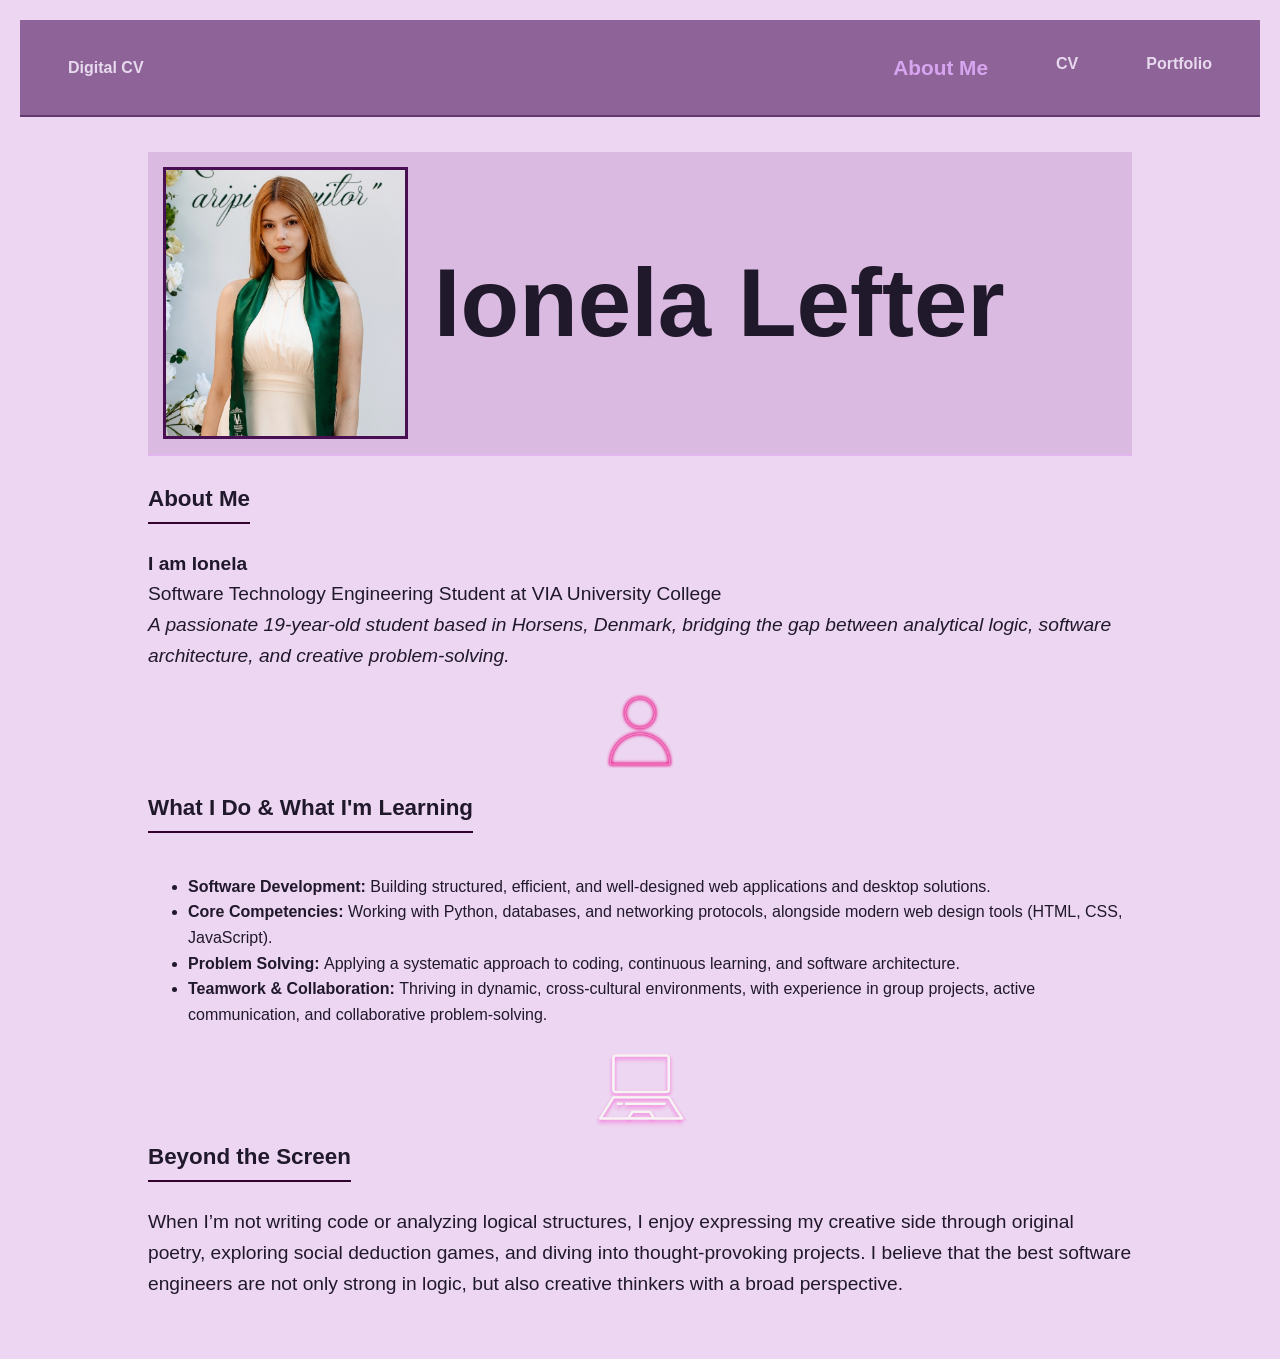
==== about-me-page.html @ 6c9fb8da "Add files via upload" ====
<!DOCTYPE html>
<html lang="en">

   <head>
      <meta charset="utf-8">
      <title> About Page </title>
      <link href="css/styles.css" type="text/css" rel="stylesheet">
   </head>

   <body class="about_page">

        <nav>
         <div>
            <a href="digital-cv-page.html"> Digital CV </a>
         </div>
         <ul>
            <!-- links to the other 3 pages -->
            <li> <a href="about-me-page.html"> About Me </a> </li>
            <li> <a href="cv-page.html"> CV</a> </li>
            <li> <a href="portfolio-page.html"> Portfolio </a> </li>
         </ul>
      </nav>

      <div class="all_info">

         <div class="me">

            <div class="images">
               <img src="images/MyPhoto.jpg" alt="My Photo">
            </div>
            <div class="name">
               Ionela Lefter
            </div>

         </div>

         <div class="underlined">
           <b> About Me </b>
         </div>
         <div class="short_info">
            <b> I am Ionela</b> <br>
            Software Technology Engineering Student at VIA University College <br>
            <i>A passionate 19-year-old student based in Horsens, Denmark, bridging the gap between analytical logic, software architecture, and creative problem-solving.</i>
         </div>

         <div class="icons">
            <img src="images/usericon.png" alt="User Icon">
         </div>

         <div class="underlined">
            <b>What I Do & What I'm Learning</b>
         </div>
         <div class="short-info"> 
             <ul>
                <li> <b> Software Development: </b> Building structured, efficient, and well-designed web applications and desktop solutions. </li>
                <li> <b> Core Competencies: </b> Working with Python, databases, and networking protocols, alongside modern web design tools (HTML, CSS, JavaScript).</li>
                <li> <b> Problem Solving: </b> Applying a systematic approach to coding, continuous learning, and software architecture. </li>
                <li> <b> Teamwork & Collaboration: </b> Thriving in dynamic, cross-cultural environments, with experience in group projects, active communication, and collaborative problem-solving.</li> 
             </ul>
         </div>

         <div class="icons">
            <img src="images/laptopicon.png" alt="Laptop Icon">
         </div>

         <div class="underlined">
            <b>Beyond the Screen</b>
         </div>
         <div class="short_info"> 
            When I’m not writing code or analyzing logical structures, I enjoy expressing my creative side through original poetry, exploring social deduction games, and diving into thought-provoking projects. I believe that the best software engineers are not only strong in logic, but also creative thinkers with a broad perspective.
         </div>

      </div>

   </body>

</html>
---- css/styles.css ----
/* The body for all the pages */
body {
    font-family: Arial, Helvetica, sans-serif;
    line-height: 1.6;
    color: rgb(32, 24, 43);
    max-width: 100%;
    margin: 0 auto;
    padding: 20px;
    background-color: rgb(237, 214, 241);
}

/* Navigation bar for all the pages */
nav {
    display: flex;
    justify-content: space-between;
    align-items: center;
    padding: 15px 0;
    margin-bottom: 25px;
    border-bottom: 2px solid rgb(100, 57, 114);
    background-color: rgb(142, 99, 151);   
}

/* Navigation bar for all the pages */
nav div a {
    text-decoration: none;
    font-size: 1.3rem;
    font-weight: bold;
    color: #d7a4f0;
    margin-left: 3rem;
}

/* Navigation bar for all the pages */
nav ul{
    display: flex;
    list-style: none;
    gap: 20px;
}
 
/* Navigation bar for all the pages */
nav ul li a{
    text-decoration: none;
    font-size: 1rem;
    font-weight: bold;
    color: #e7d9ee;
    margin-right: 3rem;
}

/* Profile image for Digital CV, About Me and CV pages */
.images {
    width: 25%;
    display: flex;
}

.images img {
    width: 100%;
    height: auto;
    border: 3px solid rgb(72, 16, 83);
    display: block;
}





/* DIGITAL CV */
/* Main hero layout container using Flexbox for two-column presentation */
.digital_cv {
    max-width: 1024px; /* Limits page content width on wide screens */
    margin: 0 auto; /* Centers the container horizontally on the viewport */
    display: flex; /* Aligns profile photo and text content side-by-side */
    align-items: center; /* Vertically centers children within the section */
    gap: 40px; /* Sets horizontal spacing of 40 px between image and content */
    padding: 20px; /* Inner spacing to prevent touching screen edges */
}

/* Flexible text column taking up remaining horizontal space */
.little_content {
    flex: 1;
}

/* Primary heading styling */
.my_name {
    font-size: 3.5rem;
    color: #481053; /* Primary theme color (deep purple) */
    margin-bottom: 5px;
}

/* Subtitle / Role styling */
.my_subtitle {
    font-size: 1.3rem;
    color: #6d3d6d; /* Secondary accent purple color */
    font-weight: bold;
    margin-bottom: 20px;
}

/* Action buttons wrapper using Flexbox */
.cv_email_buttons {
    display: flex;
    gap: 15px; /* Space between the two Call-To-Action buttons */
    margin: 25px 0;
}

/* Primary Call-To-Action button style (Solid background) */
.first_button {
    background-color: #481053;
    color: #ffffff;
    padding: 12px 24px;
    border-radius: 6px;
    text-decoration: none; /* Removes default hyperlink underline */
    font-weight: bold;
}

/* Secondary Call-To-Action button style (Outlined variant) */
.second_button {
    border: 2px solid #481053;
    color: #481053;
    padding: 10px 22px;
    border-radius: 6px;
    text-decoration: none;
    font-weight: bold;
}

/* Social icons dimensions maintain proportions automatically */
.github {
    width: 40px;
    height: auto;
}

.email {
    width: 40px;
    height: auto; 
}

/* Technology skill badges container with automatic line wrapping */
.badges {
    display: flex;
    gap: 10px;
    flex-wrap: wrap; /* Allows badges to wrap onto a new line on smaller screens */
    margin: 15px 0;
}

/* Individual skill badge chip styling */
.badge {
    background-color: #dabae0; /* Light purple tag background */
    color: #481053;
    font-weight: bold;
    font-size: 0.85rem;
    padding: 6px 14px;
    border-radius: 20px; /* Creates rounded pill-shaped badges */
    border: 1px solid #c89bd2;
}

/* Quick Statistics Grid/Flex section */
.quick_stats {
    display: flex;
    gap: 15px;
    margin-top: 25px;
}

/* Individual statistic card element */
.stat_card {
    background-color: rgba(255, 255, 255, 0.4); /* Translucent white background */
    border: 1px solid #d0a3d9;
    padding: 12px 20px;
    border-radius: 10px;
    text-align: center;
    flex: 1; /* Ensures all stat cards take equal width */
    backdrop-filter: blur(5px); /* Modern frosted-glass (glassmorphism) effect */
}

/* Stat card number headline */
.stat_card h2 {
    margin: 0;
    color: #481053;
    font-size: 1.4rem;
}

/* Stat card descriptor label */
.stat_card p {
    margin: 0;
    font-size: 0.8rem;
    color: #333;
}





/* ABOUT ME PAGE*/

.me {
    display: flex;
    align-items: center; /* Vertically aligns image and text */
    padding: 15px;
    margin-bottom: 25px;
    border-bottom: 2px solid rgb(227, 182, 242); /* Accent border under the header section */
    background-color: rgb(218, 186, 224); /* Soft purple banner background */
}

.name {
    flex: 1; /* Fills the remaining horizontal space in the flex container */
    text-align: center; /* Horizontally centers the text inside its flex space */
    font-family: Arial, Helvetica, sans-serif;
    font-size: 6rem; 
    font-weight: bold;
    margin-right: 5rem; /* Offsets text slightly to balance visual weight */
}

.all_info {
    max-width: 1024px; /* Prevents content from over-expanding on wide displays */
    margin: 0 auto; /* Horizontally centers the entire page content */
    padding: 10px 20px 40px 20px;
    box-sizing: border-box; /* Includes padding within the total calculated width */
}

.about_page nav div a {
    font-weight: bold;
    color: #e1c4ef;
    margin-left: 3rem;
}

.about_page nav div a {
    font-size: 1rem;
    color: #e7d9ee; 
}

.about_page nav ul li:first-child a {
    font-size: 1.3rem; /* Slightly larger font to signal current active page */
    color: #d7a4f0; /* Distinct color highlight */
}

.underlined {
    display: inline-block; /* Shrinks box to text width so the border matches word length */
    padding-bottom: 5px;
    margin-bottom: 25px;
    border-bottom: 2px solid rgb(50, 3, 46); /* Dark purple bottom border accent */
    font-family: Arial, Helvetica, sans-serif;
    font-weight: bold;
    font-size: 1.4rem;
}

.short_info {
    font-family: Arial, Helvetica, sans-serif;
    font-size: 1.2rem;
}

.icons {
    display: flex;
    justify-content: center; /* Horizontally centers the icon on the line */
    margin-top: 10px;
    margin-bottom: 10px;
}

.icons img {
    width: 10%; /* Scales dynamically with parent container width */
    height: auto; /* Maintains original aspect ratio */
}




/* CV PAGE */

.cv_page nav div a {
    font-weight: bold;
    color: #e1c4ef;
    margin-left: 3rem;
}

.cv_page nav div a {
    font-size: 1rem;
    color: #e7d9ee; 
}

.cv_page nav ul li:nth-child(2) a{
    font-size: 1.3rem; /* Slightly larger font to signal current active page */
    color: #d7a4f0; /* Distinct color highlight */
}

/* Profile image wrapper inside the sidebar */
.cv_container .sidebar .prof_im {
    width: 100%;
    display: flex;
}

/* Profile image formatting with accent border */
.cv_container .sidebar .prof_im img {
    width: 100%;
    height: auto;
    border: 3px solid rgb(72, 16, 83); /* Dark purple frame around profile picture */
    display: block;
}

/* Main container using Flexbox to structure the two-column page layout */
.cv_container {
    display: flex; /* Creates side-by-side layout for sidebar and main content */
    min-height: 100vh; /* Ensures full viewport height coverage */
    font-family: Arial, sans-serif;
    max-width: 1024px; /* Restricts maximum container width for desktop displays */
    margin: 0 auto; /* Centers the container horizontally */
}

/* Darker left sidebar column */
.sidebar {
    width: 35%; /* Occupies 35% of total width for sidebar layout */
    background-color: #6d3d6d; /* Secondary dark purple theme background */
    color: #ffffff; /* White text color for high contrast */
    padding: 30px 20px;
    box-sizing: border-box; /* Includes padding within calculated width */
}

/* Light main content column */
.main_content {
    width: 65%; /* Occupies remaining 65% width for primary content */
    background-color: #eee3f1; /* Soft light purple background color */
    color: #333333; /* Dark grey readable text */
    padding: 30px;
    box-sizing: border-box;
}

/* Sidebar heading underline separator */
.sidebar h2 {
    border-bottom: 1px solid #777777;
    padding-bottom: 5px;
}

/* Hyperlinks within sidebar */
.cv_container .sidebar a {
    color: rgb(229, 202, 236); /* Soft purple link color for contrast on dark background */
}

/* Contact information block styled with CSS Grid */
.contact_grid {
    display: grid; /* Uses CSS Grid for alignment of key-value pairs */
    grid-template-columns: auto 1fr; /* Label column auto-fits, content column takes remaining space */
    gap: 10px 16px; /* Row and column gap spacing */
    align-items: center; /* Vertically centers items within grid cells */
    font-family: Arial, sans-serif;
    font-size: 14px;
    max-width: 400px;
    padding: 15px;
    background-color: #e3bee9; /* Soft purple card background */
    border-radius: 8px; /* Rounded corners for card design */
}

/* Contact label bold formatting */
.contact_grid .label {
    font-weight: bold;
    color: #333333;
}

/* Contact value text styling */
.contact_grid .value {
    color: #555555;
}

/* Contact links formatting */
.contact_grid .value a {
    color: #326da9;
    text-decoration: none; /* Removes default hyperlink underline */
    font-style: italic;
}

/* Hover state interaction for contact links */
.contact_grid .value a:hover {
    text-decoration: underline; /* Underlines link when hovered for feedback */
}

/* Section title header combining icon and text */
.title {
    display: flex; /* Places mini icon and section title side-by-side */
    align-items: center; /* Vertically aligns icon with heading text */
    gap: 10px; /* Spacing between icon and title text */
    border-bottom: 1px solid #777777; /* Divider line below section title */
    padding-bottom: 5px;
    margin-bottom: 15px;
}

/* Mini icon dimensions for section titles */
.title img {
    width: 40px;
    height: 40px;
    object-fit: contain; /* Preserves icon aspect ratio without stretching */
}

/* Technical skills block styled with CSS Grid */
.skills_grid {
    display: grid; /* CSS Grid for key-value skill classification */
    grid-template-columns: auto 1fr; /* Category column auto-fits, details expand */
    gap: 10px 16px;
    font-family: Arial, sans-serif;
    font-size: 14px;
    max-width: 100%;
    padding: 15px;
    background-color: #e3bee9;
    border-radius: 8px;
}

/* Skill category titles */
.criterium {
    font-weight: bold;
}





/* PORTFOLIO PAGE */

.portfolio_page nav div a {
    font-weight: bold;
    color: #e1c4ef;
    margin-left: 3rem;
}

.portfolio_page nav div a {
    font-size: 1rem;
    color: #e7d9ee; 
}

.portfolio_page nav ul li:nth-child(3) a{
    font-size: 1.3rem; /* Slightly larger font to signal current active page */
    color: #d7a4f0; /* Distinct color highlight */
}

/* Main layout wrapper constraining maximum portfolio width */
.portfolio {
    max-width: 1024px; /* Prevents grid expansion on ultra-wide screens */
    margin: 0 auto; /* Horizontally centers main block on viewport */
    padding: 10px 20px 40px 20px;
    box-sizing: border-box; /* Includes padding inside width calculation */
}

/* Page heading style */
.portfolio_title {
    text-align: center; /* Horizontally centers title text */
    font-size: 2.2rem;
    font-weight: bold;
    color: #481053; /* Primary dark purple theme color */
    letter-spacing: 2px; /* Adds tracking between letters for emphasis */
    margin-bottom: 30px;
}

/* Grid layout displaying project cards in 3 equal columns */
.portfolio_grid {
    display: grid; /* CSS Grid for card layout structure */
    grid-template-columns: repeat(3, 1fr); /* Creates 3 columns of equal width */
    gap: 24px; /* Uniform spacing between grid items */
    margin-bottom: 40px;
}

/* Individual project card formatting */
.project {
    background-color: #ffffff;
    border: 1px solid #d4c1db; /* Light purple border frame */
    border-radius: 12px; /* Rounded card corners */
    overflow: hidden; /* Clips thumbnail overflow to match rounded border */
    display: flex;
    flex-direction: column; /* Stacks thumbnail and details vertically */
    justify-content: space-between; /* Distributes card contents evenly */
    box-shadow: 0 4px 10px rgba(0, 0, 0, 0.06); /* Subtle elevation drop shadow */
    transition: transform 0.2s ease, box-shadow 0.2s ease; /* Smooth card animation on hover */
}

/* Interactive card hover elevation state */
.project:hover {
    transform: translateY(-4px); /* Slightly lifts card upwards */
    box-shadow: 0 8px 18px rgba(72, 16, 83, 0.15); /* Deepens purple-tinted drop shadow on hover */
}

/* Project image wrapper box */
.project_image {
    width: 100%;
    height: 160px; /* Fixed height for consistent image ratio across cards */
    background-color: #d1bddb; /* Fallback background color before image loads */
    overflow: hidden;
}

/* Image scaling inside thumbnail frame */
.project_image img {
    width: 100%;
    height: 100%;
    object-fit: cover; /* Crops image proportionally to fill thumbnail frame */
}

/* Card details text container */
.project_info {
    padding: 16px 16px 8px 16px;
    flex-grow: 1; /* Fills remaining vertical card space */
}

/* Project title inside card */
.project_info h2 {
    margin: 0 0 10px 0;
    font-size: 1.05rem;
    color: #20182b;
    font-weight: bold;
    line-height: 1.3;
}

/* Short description paragraph inside card */
.project_info p {
    margin: 0;
    font-size: 0.88rem;
    color: #555555;
    line-height: 1.4;
}

/* Outer button alignment container */
.button_more {
    text-align: center; /* Centers call-to-action button horizontally */
    margin-top: 20px;
}

/* Secondary Outlined Action Button */
.button {
    display: inline-block;
    padding: 12px 28px;
    background-color: transparent;
    color: #781b8b;
    border: 2px solid #481053; /* Dark purple outlined border */
    border-radius: 6px;
    font-weight: bold;
    font-size: 0.95rem;
    text-decoration: none; /* Removes underline from link */
    letter-spacing: 1px;
    transition: background-color 0.2s ease, color 0.2s ease; /* Smooth hover state transition */
}

/* Interactive hover state for Action Button */
.button:hover {
    background-color: #481053; /* Inverts background color to solid purple on hover */
    color: #ffffff; /* Changes text color to white for contrast */
}

/* Card anchor tag wrapper style */
.project_links {
    text-decoration: none; /* Removes default underline from entire card link */
}


/* --- TABLET SCREEN (ecrane sub 1024px) --- */
@media screen and (max-width: 1024px) {
    .portfolio_grid {
        grid-template-columns: repeat(2, 1fr); /* Trecem la 2 coloane pentru proiecte */
    }

    .name {
        font-size: 2.5rem;
    }
}

/* --- SMALL TABLET / LARGE PHONES (ecrane sub 768px) --- */
@media screen and (max-width: 768px) {
    nav {
        flex-direction: column;
        gap: 15px;
        text-align: center;
    }

    nav div a {
        margin-left: 0;
    }

    nav ul li a {
        margin-right: 0;
    }

    /* Hero & About Layout switch to column */
    .digital_cv, .me {
        flex-direction: column;
        text-align: center;
    }

    .images {
        width: 60%;
    }

    .my_name {
        font-size: 2.2rem;
    }

    .cv_email_buttons, .badges, .social_icons {
        justify-content: center;
    }

    .quick_stats {
        flex-direction: row;
        flex-wrap: wrap;
    }

    /* CV Layout switch to stacked layout */
    .cv_container {
        flex-direction: column;
    }

    .sidebar, .main_content {
        width: 100%;
    }

    .sidebar .prof_im img {
        max-width: 200px;
        margin: 0 auto;
    }
}

/* --- MOBILE PHONES (ecrane de 375px și mai mici) --- */
@media screen and (max-width: 375px) {
    body {
        padding: 0;
    }

    nav ul {
        flex-direction: column;
        gap: 10px;
    }

    .my_name {
        font-size: 1.8rem;
    }

    .images {
        width: 80%;
    }

    .cv_email_buttons {
        flex-direction: column;
        width: 100%;
    }

    .first_button, .second_button {
        text-align: center;
        display: block;
    }

    .quick_stats {
        flex-direction: column;
    }

    .portfolio_grid {
        grid-template-columns: 1fr; /* a single column on phones */
    }

    .contact_grid, .skills_grid {
        grid-template-columns: 1fr; /* Etichetele și valorile devin stivuite */
    }
}
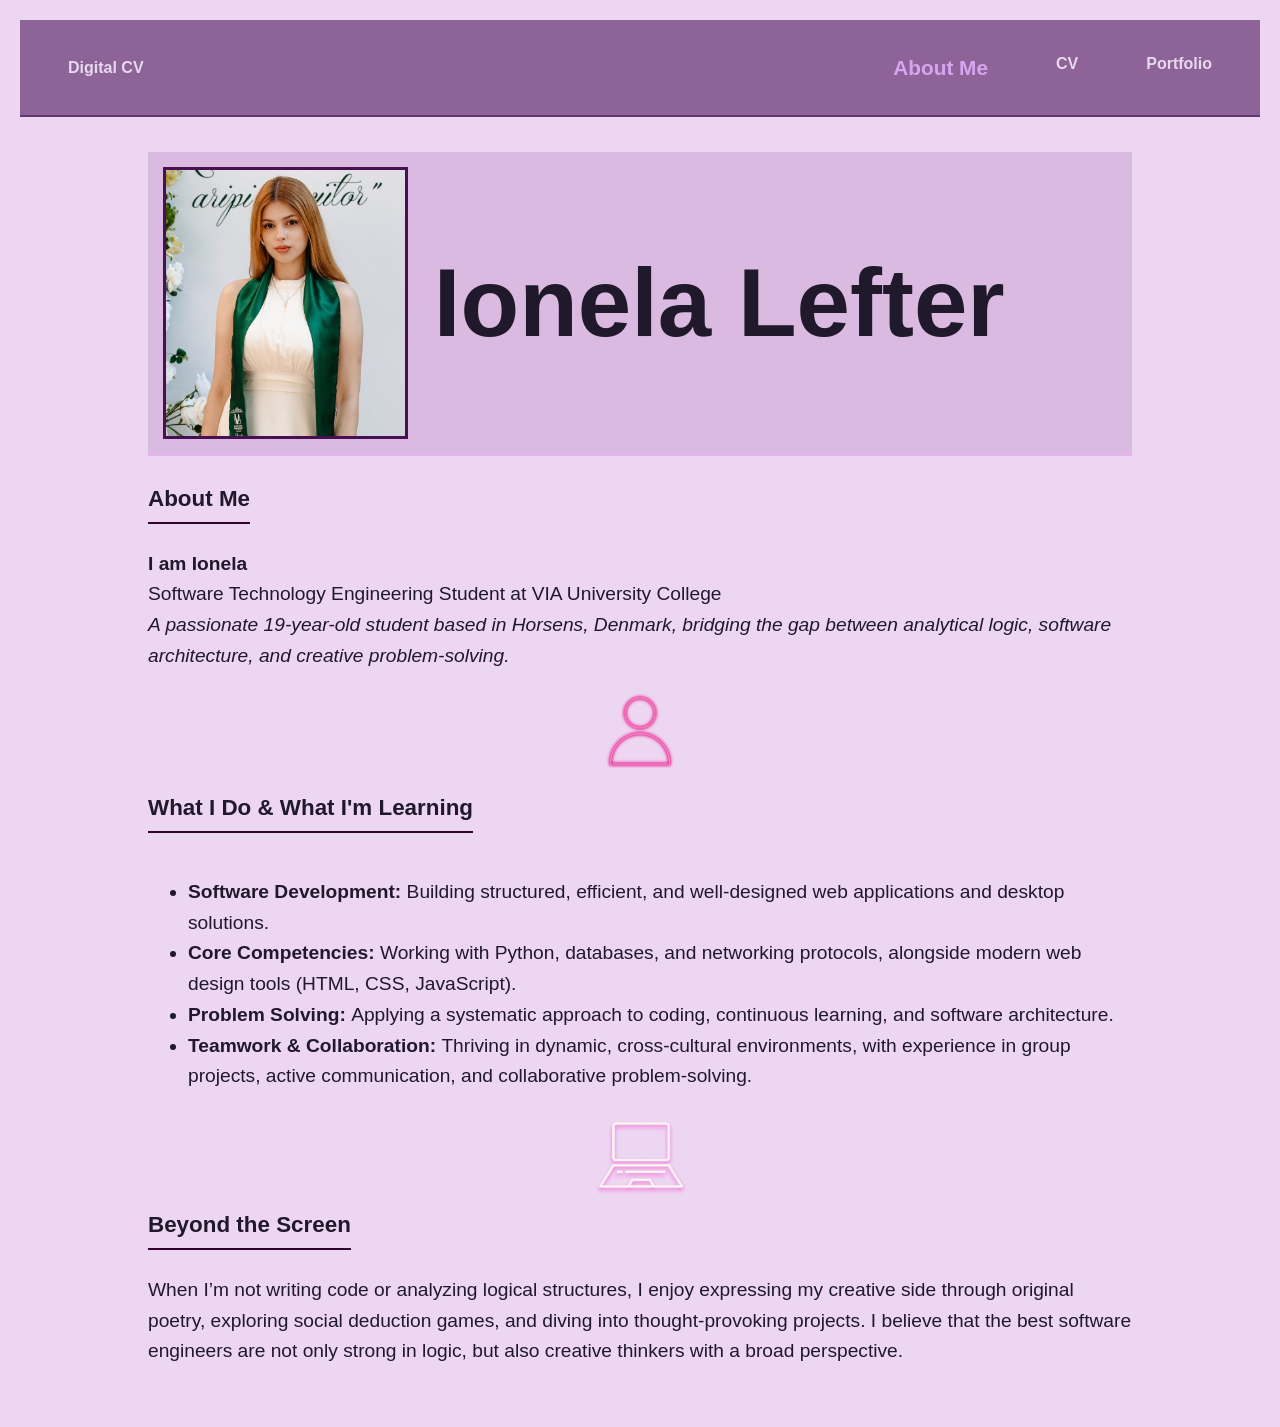
==== commit 95bab94d: "Update about-me-page.html" ====
--- a/about-me-page.html
+++ b/about-me-page.html
@@ -3,15 +3,17 @@
 
    <head>
       <meta charset="utf-8">
+      <meta name="viewport" content="width=device-width, initial-scale=1.0">
       <title> About Page </title>
       <link href="css/styles.css" type="text/css" rel="stylesheet">
    </head>
 
    <body class="about_page">
-
-        <nav>
+ 
+      <!-- Navigation bar for all pages -->
+      <nav>
          <div>
-            <a href="digital-cv-page.html"> Digital CV </a>
+            <a href="index.html"> Digital CV </a>
          </div>
          <ul>
             <!-- links to the other 3 pages -->
@@ -21,10 +23,12 @@
          </ul>
       </nav>
 
+      <!-- All information about me -->
       <div class="all_info">
 
          <div class="me">
 
+            <!-- My profile photo -->
             <div class="images">
                <img src="images/MyPhoto.jpg" alt="My Photo">
             </div>
@@ -34,6 +38,7 @@
 
          </div>
 
+         <!-- First section -->
          <div class="underlined">
            <b> About Me </b>
          </div>
@@ -43,14 +48,16 @@
             <i>A passionate 19-year-old student based in Horsens, Denmark, bridging the gap between analytical logic, software architecture, and creative problem-solving.</i>
          </div>
 
+         <!-- User icon -->
          <div class="icons">
             <img src="images/usericon.png" alt="User Icon">
          </div>
 
+         <!-- Second section -->
          <div class="underlined">
             <b>What I Do & What I'm Learning</b>
          </div>
-         <div class="short-info"> 
+         <div class="short_info"> 
              <ul>
                 <li> <b> Software Development: </b> Building structured, efficient, and well-designed web applications and desktop solutions. </li>
                 <li> <b> Core Competencies: </b> Working with Python, databases, and networking protocols, alongside modern web design tools (HTML, CSS, JavaScript).</li>
@@ -59,10 +66,12 @@
              </ul>
          </div>
 
+         <!-- Laptop icon -->
          <div class="icons">
             <img src="images/laptopicon.png" alt="Laptop Icon">
          </div>
 
+         <!-- Third section -->
          <div class="underlined">
             <b>Beyond the Screen</b>
          </div>
@@ -74,4 +83,4 @@
 
    </body>
 
-</html>+</html>
--- a/css/styles.css
+++ b/css/styles.css
@@ -539,7 +539,7 @@
 }
 
 
-/* --- TABLET SCREEN (ecrane sub 1024px) --- */
+/* --- TABLET SCREEN (under 1024px) --- */
 @media screen and (max-width: 1024px) {
     .portfolio_grid {
         grid-template-columns: repeat(2, 1fr); /* Trecem la 2 coloane pentru proiecte */
@@ -550,23 +550,107 @@
     }
 }
 
-/* --- SMALL TABLET / LARGE PHONES (ecrane sub 768px) --- */
+
+
+/* Rules for tablet and mobile screens below 768px */
 @media screen and (max-width: 768px) {
+    
+    /* 1. Navigation bar stacks vertically */
+    /* Compact top navigation bar layout */
     nav {
         flex-direction: column;
-        gap: 15px;
+        align-items: center;
+        justify-content: center;
+        padding: 10px 15px;
+        margin-bottom: 20px;
+        border-radius: 0 0 12px 12px;
+        background-color: rgb(100, 57, 114); /* Darker purple for better contrast */
+        box-shadow: 0 4px 10px rgba(0, 0, 0, 0.15);
+    }
+
+    /* Brand title styling on mobile */
+    nav div a {
+        font-size: 1.1rem;
+        text-transform: uppercase;
+        letter-spacing: 1px;
+        margin-left: 0;
+        display: inline-block;
+        margin-bottom: 8px;
+        color: #ffffff;
+    }
+
+    /* Horizontal pill menu for navigation links */
+    nav ul {
+        display: flex;
+        flex-direction: row; /* Keeps items on a single horizontal line */
+        justify-content: center;
+        align-items: center;
+        width: 100%;
+        gap: 8px;
+        padding: 0;
+        margin: 0;
+    }
+
+    nav ul li {
+        flex: 1;
         text-align: center;
     }
 
-    nav div a {
-        margin-left: 0;
-    }
-
+    /* Pill-shaped button style for navigation items */
     nav ul li a {
+        display: block;
+        padding: 8px 12px;
+        font-size: 0.85rem;
+        font-weight: bold;
+        color: #e7d9ee;
+        background-color: rgba(255, 255, 255, 0.15);
+        border-radius: 20px;
+        text-decoration: none;
         margin-right: 0;
-    }
-
-    /* Hero & About Layout switch to column */
+        transition: background-color 0.2s ease, color 0.2s ease;
+    }
+
+    /* Active link style on mobile */
+    .about_page nav ul li:first-child a,
+    .cv_page nav ul li:nth-child(2) a,
+    .portfolio_page nav ul li:nth-child(3) a {
+        background-color: #d7a4f0;
+        color: #481053;
+        font-size: 0.85rem;
+        border-bottom: none; /* Removes desktop line indicator */
+    }
+
+    /* 2. CV Page Fix: Stack sidebar on top of main content */
+    .cv_container {
+        flex-direction: column !important;
+        width: 100% !important;
+    }
+
+    .sidebar {
+        width: 100% !important;
+        box-sizing: border-box;
+        padding: 20px;
+    }
+
+    .main_content {
+        width: 100% !important;
+        box-sizing: border-box;
+        padding: 20px 15px;
+    }
+
+    /* 3. Contact grid & skills grid responsive fix */
+    .contact_grid, .skills_grid {
+        grid-template-columns: 1fr !important; /* Single column layout for small screens */
+        gap: 8px;
+    }
+
+    .criterium {
+        margin-top: 10px;
+        border-bottom: 1px dashed #c89bd2;
+        padding-bottom: 2px;
+    }
+
+    /* 4. Digital CV & About Me layout adjustments */
     .digital_cv, .me {
         flex-direction: column;
         text-align: center;
@@ -574,10 +658,12 @@
 
     .images {
         width: 60%;
-    }
-
-    .my_name {
-        font-size: 2.2rem;
+        margin: 0 auto;
+    }
+
+    .my_name, .name {
+        font-size: 2rem !important;
+        margin-right: 0 !important;
     }
 
     .cv_email_buttons, .badges, .social_icons {
@@ -585,63 +671,82 @@
     }
 
     .quick_stats {
-        flex-direction: row;
-        flex-wrap: wrap;
-    }
-
-    /* CV Layout switch to stacked layout */
-    .cv_container {
         flex-direction: column;
     }
 
-    .sidebar, .main_content {
-        width: 100%;
-    }
-
-    .sidebar .prof_im img {
-        max-width: 200px;
-        margin: 0 auto;
-    }
-}
-
-/* --- MOBILE PHONES (ecrane de 375px și mai mici) --- */
+    /* 5. Portfolio Grid converts to 1 column */
+    .portfolio_grid {
+        grid-template-columns: 1fr !important;
+    }
+
+    .sidebar .desktop-only {
+        display: none;
+    }
+}
+
+/* Specific rules for narrow phone screens (e.g., 375px) */
 @media screen and (max-width: 375px) {
+    
+    /* Reset page padding for tight mobile screens */
     body {
         padding: 0;
     }
 
-    nav ul {
-        flex-direction: column;
-        gap: 10px;
-    }
-
-    .my_name {
-        font-size: 1.8rem;
-    }
-
-    .images {
-        width: 80%;
-    }
-
+    .all_info, .digital_cv, .cv_container, .portfolio {
+        padding: 10px;
+    }
+
+    /* Compact header text size */
+    .my_name, .name {
+        font-size: 1.6rem !important;
+    }
+
+    .my_subtitle {
+        font-size: 1rem;
+    }
+
+    /* Full-width action buttons stacked vertically */
     .cv_email_buttons {
         flex-direction: column;
         width: 100%;
+        gap: 10px;
     }
 
     .first_button, .second_button {
+        display: block;
         text-align: center;
-        display: block;
-    }
-
-    .quick_stats {
-        flex-direction: column;
-    }
-
-    .portfolio_grid {
-        grid-template-columns: 1fr; /* a single column on phones */
-    }
-
+        width: 100%;
+        box-sizing: border-box;
+        padding: 10px;
+    }
+
+    /* Image sizing adjustment for small screens */
+    .images {
+        width: 80%;
+    }
+
+    .sidebar .prof_im img {
+        max-width: 160px;
+        margin: 0 auto;
+    }
+
+    /* Smaller pill links in navigation to fit 375px width */
+    nav ul li a {
+        font-size: 0.75rem;
+        padding: 6px 8px;
+    }
+
+    /* Contact and Skills grid elements optimization */
     .contact_grid, .skills_grid {
-        grid-template-columns: 1fr; /* Etichetele și valorile devin stivuite */
-    }
-}+        padding: 10px;
+        font-size: 13px;
+    }
+
+    .stat_card {
+        padding: 10px;
+    }
+
+    .stat_card h2 {
+        font-size: 1.2rem;
+    }
+}
